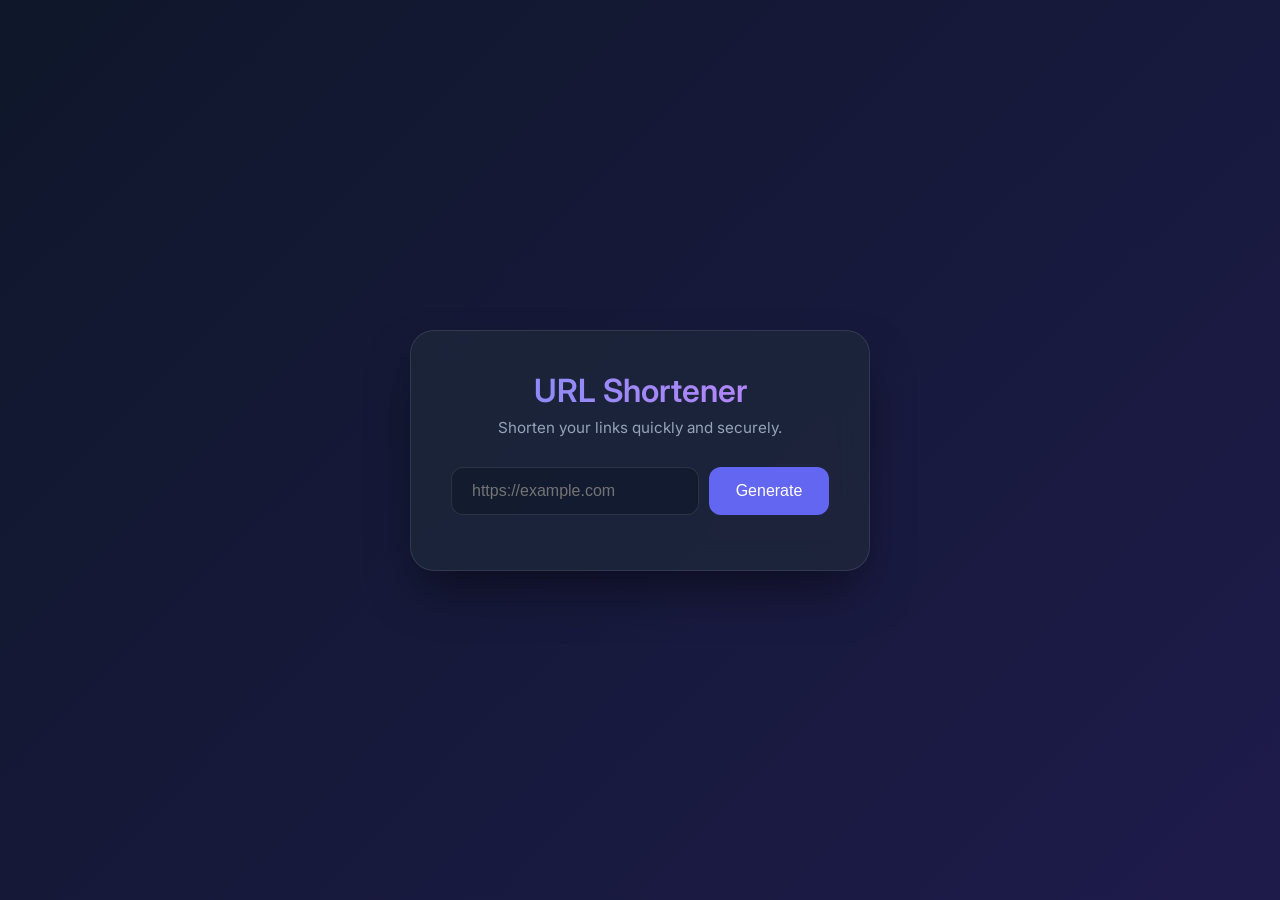
==== frontend/index.html @ d9aa2893 "Link shortner for k8s" ====
<!DOCTYPE html>
<html lang="en">
<head>
    <meta charset="UTF-8">
    <meta name="viewport" content="width=device-width, initial-scale=1.0">
    <title>URL Shortener</title>
    <link rel="stylesheet" href="style.css">
    <link href="https://fonts.googleapis.com/css2?family=Inter:wght@400;500;600&display=swap" rel="stylesheet">
</head>
<body>
    <div class="container">
        <div class="card">
            <h1>URL Shortener</h1>
            <p class="subtitle">Shorten your links quickly and securely.</p>
            
            <form id="shorten-form">
                <div class="input-group">
                    <input type="url" id="url-input" placeholder="https://example.com" required>
                    <button type="submit" id="generate-btn">
                        <span class="btn-text">Generate</span>
                        <div class="loader" id="btn-loader"></div>
                    </button>
                </div>
                <div id="error-message" class="error hidden"></div>
            </form>

            <div id="result-section" class="result-section hidden">
                <p>Your short URL is ready:</p>
                <div class="result-box">
                    <a href="#" id="short-url" target="_blank"></a>
                    <button id="copy-btn" title="Copy to clipboard">
                        <svg xmlns="http://www.w3.org/2000/svg" width="20" height="20" viewBox="0 0 24 24" fill="none" stroke="currentColor" stroke-width="2" stroke-linecap="round" stroke-linejoin="round"><rect x="9" y="9" width="13" height="13" rx="2" ry="2"></rect><path d="M5 15H4a2 2 0 0 1-2-2V4a2 2 0 0 1 2-2h9a2 2 0 0 1 2 2v1"></path></svg>
                    </button>
                </div>
            </div>
        </div>
    </div>
    <script src="script.js"></script>
</body>
</html>
---- frontend/style.css ----
:root {
    --primary-color: #6366f1;
    --primary-hover: #4f46e5;
    --bg-color: #0f172a;
    --card-bg: rgba(30, 41, 59, 0.7);
    --text-primary: #f8fafc;
    --text-secondary: #94a3b8;
    --border-color: rgba(255, 255, 255, 0.1);
    --error-color: #ef4444;
}

* {
    box-sizing: border-box;
    margin: 0;
    padding: 0;
}

body {
    font-family: 'Inter', sans-serif;
    background: linear-gradient(135deg, #0f172a 0%, #1e1b4b 100%);
    color: var(--text-primary);
    min-height: 100vh;
    display: flex;
    justify-content: center;
    align-items: center;
}

.container {
    width: 100%;
    max-width: 500px;
    padding: 20px;
}

.card {
    background: var(--card-bg);
    backdrop-filter: blur(16px);
    -webkit-backdrop-filter: blur(16px);
    border: 1px solid var(--border-color);
    border-radius: 24px;
    padding: 40px;
    box-shadow: 0 25px 50px -12px rgba(0, 0, 0, 0.5);
    text-align: center;
    transition: transform 0.3s ease;
}

h1 {
    font-size: 2rem;
    font-weight: 600;
    margin-bottom: 8px;
    background: linear-gradient(to right, #818cf8, #c084fc);
    -webkit-background-clip: text;
    -webkit-text-fill-color: transparent;
}

.subtitle {
    color: var(--text-secondary);
    margin-bottom: 30px;
    font-size: 0.95rem;
}

.input-group {
    display: flex;
    gap: 10px;
    margin-bottom: 15px;
    flex-direction: column;
}

@media (min-width: 480px) {
    .input-group {
        flex-direction: row;
    }
}

input[type="url"] {
    flex: 1;
    padding: 14px 20px;
    border-radius: 12px;
    border: 1px solid var(--border-color);
    background: rgba(15, 23, 42, 0.6);
    color: var(--text-primary);
    font-size: 1rem;
    outline: none;
    transition: all 0.3s ease;
}

input[type="url"]:focus {
    border-color: var(--primary-color);
    box-shadow: 0 0 0 2px rgba(99, 102, 241, 0.2);
}

button {
    padding: 14px 24px;
    border: none;
    border-radius: 12px;
    background: var(--primary-color);
    color: white;
    font-size: 1rem;
    font-weight: 500;
    cursor: pointer;
    transition: all 0.2s ease;
    display: flex;
    justify-content: center;
    align-items: center;
    min-width: 120px;
}

button:hover {
    background: var(--primary-hover);
    transform: translateY(-1px);
}

button:active {
    transform: translateY(0);
}

button:disabled {
    opacity: 0.7;
    cursor: not-allowed;
}

.loader {
    display: none;
    width: 20px;
    height: 20px;
    border: 2px solid rgba(255,255,255,0.3);
    border-radius: 50%;
    border-top-color: white;
    animation: spin 1s ease-in-out infinite;
}

@keyframes spin {
    to { transform: rotate(360deg); }
}

.hidden {
    display: none !important;
}

.error {
    color: var(--error-color);
    font-size: 0.9rem;
    margin-top: 10px;
    text-align: left;
}

.result-section {
    margin-top: 30px;
    animation: fadeIn 0.5s ease;
}

@keyframes fadeIn {
    from { opacity: 0; transform: translateY(10px); }
    to { opacity: 1; transform: translateY(0); }
}

.result-section p {
    color: var(--text-secondary);
    margin-bottom: 10px;
    font-size: 0.9rem;
}

.result-box {
    display: flex;
    align-items: center;
    justify-content: space-between;
    background: rgba(15, 23, 42, 0.8);
    border: 1px solid var(--border-color);
    border-radius: 12px;
    padding: 12px 16px;
}

#short-url {
    color: #818cf8;
    text-decoration: none;
    font-weight: 500;
    word-break: break-all;
    text-align: left;
    margin-right: 15px;
}

#short-url:hover {
    text-decoration: underline;
}

#copy-btn {
    background: transparent;
    padding: 8px;
    min-width: auto;
    color: var(--text-secondary);
}

#copy-btn:hover {
    color: var(--text-primary);
    background: rgba(255,255,255,0.1);
}
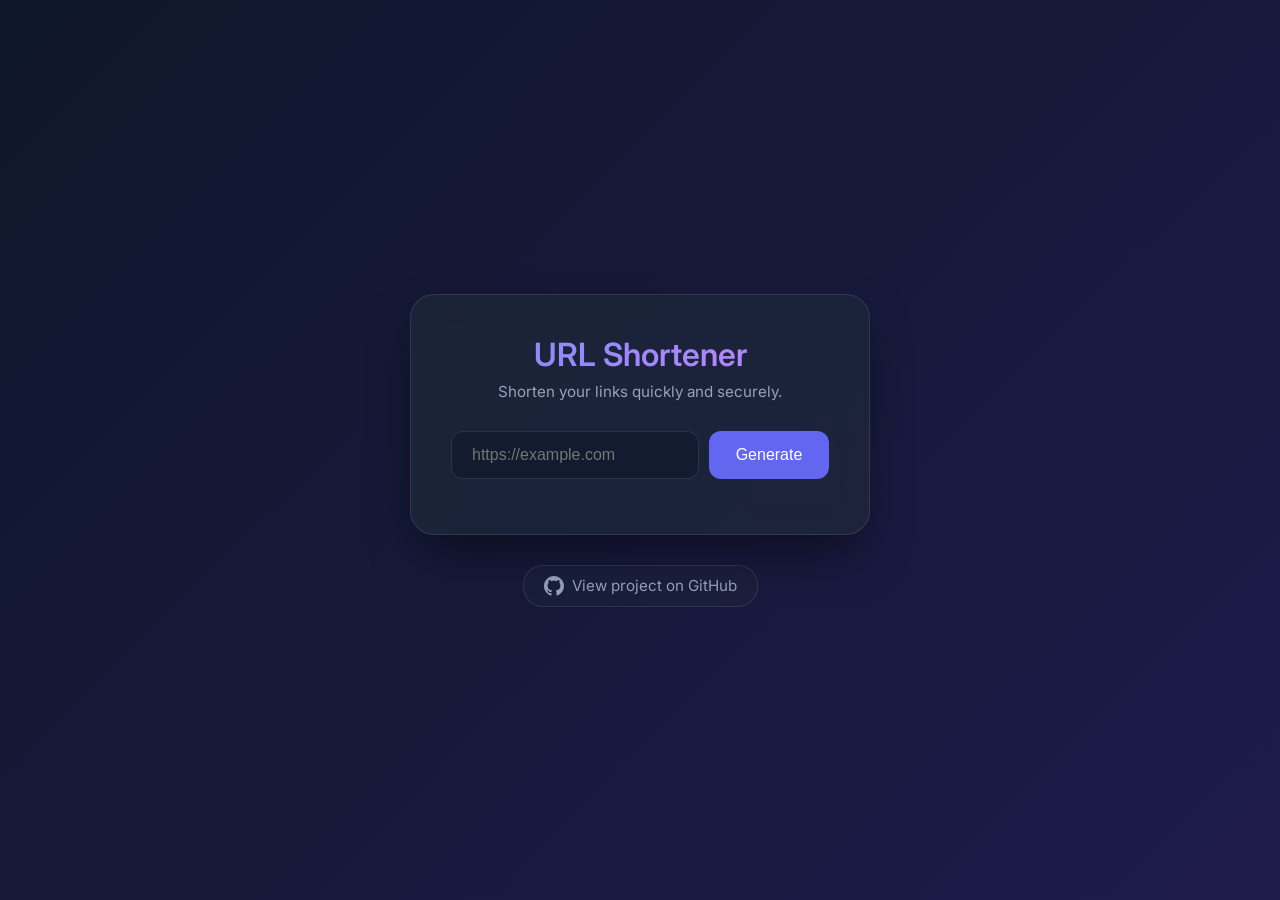
==== commit 6afadf5e: "Added GitHub link to UI and dummy comment to trigger CI" ====
--- a/frontend/index.html
+++ b/frontend/index.html
@@ -34,6 +34,13 @@
                 </div>
             </div>
         </div>
+        
+        <div class="github-link">
+            <a href="https://github.com/salmanyounas1000/serverless-Link-shorten-aws" target="_blank">
+                <svg xmlns="http://www.w3.org/2000/svg" width="20" height="20" viewBox="0 0 24 24" fill="currentColor"><path d="M12 0c-6.626 0-12 5.373-12 12 0 5.302 3.438 9.8 8.207 11.387.599.111.793-.261.793-.577v-2.234c-3.338.726-4.033-1.416-4.033-1.416-.546-1.387-1.333-1.756-1.333-1.756-1.089-.745.083-.729.083-.729 1.205.084 1.839 1.237 1.839 1.237 1.07 1.834 2.807 1.304 3.492.997.107-.775.418-1.305.762-1.604-2.665-.305-5.467-1.334-5.467-5.931 0-1.311.469-2.381 1.236-3.221-.124-.303-.535-1.524.117-3.176 0 0 1.008-.322 3.301 1.23.957-.266 1.983-.399 3.003-.404 1.02.005 2.047.138 3.006.404 2.291-1.552 3.297-1.23 3.297-1.23.653 1.653.242 2.874.118 3.176.77.84 1.235 1.911 1.235 3.221 0 4.609-2.807 5.624-5.479 5.921.43.372.823 1.102.823 2.222v3.293c0 .319.192.694.801.576 4.765-1.589 8.199-6.086 8.199-11.386 0-6.627-5.373-12-12-12z"/></svg>
+                View project on GitHub
+            </a>
+        </div>
     </div>
     <script src="script.js"></script>
 </body>
--- a/frontend/style.css
+++ b/frontend/style.css
@@ -193,3 +193,29 @@
     color: var(--text-primary);
     background: rgba(255,255,255,0.1);
 }
+
+.github-link {
+    margin-top: 30px;
+    text-align: center;
+}
+
+.github-link a {
+    display: inline-flex;
+    align-items: center;
+    gap: 8px;
+    color: var(--text-secondary);
+    text-decoration: none;
+    font-size: 0.95rem;
+    padding: 10px 20px;
+    background: rgba(30, 41, 59, 0.4);
+    border: 1px solid var(--border-color);
+    border-radius: 20px;
+    transition: all 0.3s ease;
+}
+
+.github-link a:hover {
+    color: var(--text-primary);
+    background: rgba(30, 41, 59, 0.8);
+    transform: translateY(-2px);
+    box-shadow: 0 4px 12px rgba(0,0,0,0.2);
+}
